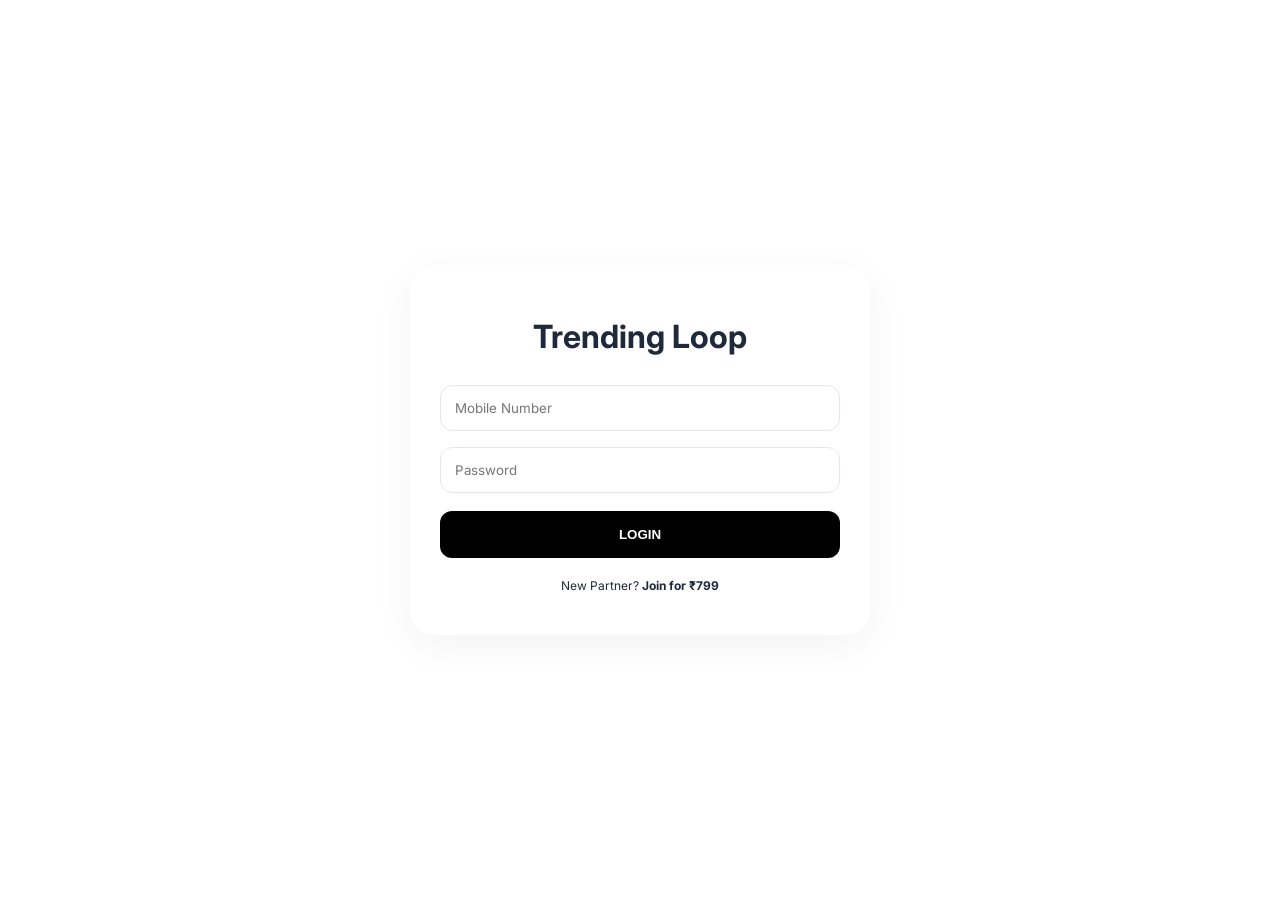
==== portal.html @ d1e94abe "Rename Portal.html to portal.html" ====
<!DOCTYPE html>
<html lang="en">
<head>
    <meta charset="UTF-8">
    <meta name="viewport" content="width=device-width, initial-scale=1.0">
    <title>Vendor Console | Trending Loop</title>
    <script src="https://www.gstatic.com/firebasejs/8.10.0/firebase-app.js"></script>
    <script src="https://www.gstatic.com/firebasejs/8.10.0/firebase-firestore.js"></script>
    <link href="https://fonts.googleapis.com/css2?family=Inter:wght@400;600;800&display=swap" rel="stylesheet">
    <style>
        :root { --brand: #000; --bg: #f8fafc; --blue: #2563eb; --red: #ef4444; }
        body { font-family: 'Inter', sans-serif; background: var(--bg); margin: 0; padding-bottom: 80px; color: #1e293b; }
        #authArea { position: fixed; inset: 0; background: #fff; z-index: 3000; display: flex; justify-content: center; align-items: center; padding: 20px; }
        .auth-card { width: 100%; max-width: 400px; text-align: center; background: #fff; padding: 30px; border-radius: 25px; box-shadow: 0 10px 40px rgba(0,0,0,0.05); }
        input, textarea { width: 100%; padding: 14px; margin: 8px 0; border: 1px solid #e2e8f0; border-radius: 12px; outline: none; box-sizing: border-box; font-family: inherit; }
        .btn-black { width: 100%; padding: 16px; background: #000; color: #fff; border: none; border-radius: 12px; font-weight: 700; cursor: pointer; text-transform: uppercase; margin-top: 10px; width: 100%; }
        .captcha-box { background: #eee; padding: 15px; border-radius: 12px; margin: 15px 0; display: flex; justify-content: space-around; align-items: center; }
        #captchaImg { font-family: 'Courier New', monospace; font-size: 24px; font-weight: 900; letter-spacing: 5px; color: #555; background: #fff; padding: 5px 15px; border-radius: 5px; text-decoration: line-through; }
        .price-tag { font-size: 32px; font-weight: 900; margin: 10px 0; }
        .top-nav { background: #fff; padding: 12px 20px; border-bottom: 1px solid #eee; display: flex; justify-content: space-between; align-items: center; position: sticky; top: 0; z-index: 100; }
        .nav-profile { display: flex; align-items: center; gap: 10px; cursor: pointer; }
        .nav-logo-img { width: 40px; height: 40px; border-radius: 50%; object-fit: cover; border: 2px solid #000; background: #eee; }
        .container { padding: 20px; max-width: 600px; margin: auto; }
        .view-section { display: none; }
        .view-section.active { display: block; }
        .stats-grid { display: grid; grid-template-columns: repeat(2, 1fr); gap: 12px; margin-bottom: 20px; }
        .stat-box { background: #000; color: #fff; padding: 20px; border-radius: 20px; }
        .stat-box div { font-size: 22px; font-weight: 800; margin-top: 5px; }
        .order-card { background: #fff; border-radius: 16px; padding: 20px; margin-bottom: 15px; border: 1px solid #e2e8f0; }
        .modal { display: none; position: fixed; inset: 0; background: rgba(0,0,0,0.8); z-index: 4000; justify-content: center; align-items: center; padding: 20px; }
        .modal-card { background: #fff; width: 100%; max-width: 400px; border-radius: 20px; padding: 25px; max-height: 85vh; overflow-y: auto; }
        #fab { position: fixed; bottom: 90px; right: 20px; width: 60px; height: 60px; background: #000; color: #fff; border-radius: 50%; display: flex; justify-content: center; align-items: center; font-size: 30px; cursor: pointer; z-index: 100; }
        .bottom-menu { position: fixed; bottom: 0; width: 100%; background: #fff; border-top: 1px solid #eee; display: none; justify-content: space-around; padding: 15px 0; z-index: 200; }
        .menu-item { text-align: center; font-size: 10px; font-weight: 800; color: #94a3b8; cursor: pointer; text-transform: uppercase; }
        .menu-item.active { color: #000; }
    </style>
</head>
<body>

<div id="authArea">
    <div class="auth-card">
        <h1>Trending Loop</h1>
        <div id="loginForm">
            <input type="number" id="lPhone" placeholder="Mobile Number">
            <input type="password" id="lPass" placeholder="Password">
            <button class="btn-black" onclick="handleLogin()">Login</button>
            <p onclick="toggleAuth('reg')" style="font-size:12px; margin-top:20px; cursor:pointer;">New Partner? <b>Join for ₹799</b></p>
        </div>
        <div id="regForm" style="display:none;">
            <div id="regDetails">
                <input type="text" id="rShop" placeholder="Shop Name">
                <input type="text" id="rLoc" placeholder="Location">
                <input type="number" id="rPhone" placeholder="WhatsApp Number">
                <input type="password" id="rPass" placeholder="Set Password">
                <div class="captcha-box">
                    <div id="captchaImg">----</div>
                    <div onclick="generateCaptcha()" style="cursor:pointer; font-size:20px;">🔄</div>
                </div>
                <input type="text" id="captchaInput" placeholder="Enter Captcha">
                <button class="btn-black" onclick="showPaymentStep()">Next: Pay ₹799</button>
                <p onclick="toggleAuth('login')" style="font-size:12px; margin-top:15px; cursor:pointer;">Back to Login</p>
            </div>
            <div id="payStep" style="display:none;">
                <h3>Registration Fee</h3>
                <div class="price-tag">₹799</div>
                <img id="regQR" style="width:180px; border:4px solid #000; border-radius:10px; margin-bottom:10px;">
                <input type="text" id="rTxn" placeholder="Transaction ID (UTR)">
                <button class="btn-black" onclick="verifyAndRegister()">Activate My Shop</button>
                <p onclick="document.getElementById('payStep').style.display='none'; document.getElementById('regDetails').style.display='block';" style="cursor:pointer; font-size:12px; color:red; margin-top:10px;">Back</p>
            </div>
        </div>
    </div>
</div>

<div class="top-nav">
    <div class="nav-profile" onclick="openShopSwitcher()">
        <img id="navShopLogo" src="https://cdn-icons-png.flaticon.com/512/606/606673.png" class="nav-logo-img">
        <b id="activeShopName">My Shop</b>
    </div>
    <span onclick="openSettings()" style="cursor:pointer; font-size:22px;">⚙️</span>
</div>

<div class="container">
    <div id="dashboard" class="view-section active">
        <div class="stats-grid">
            <div class="stat-box"><small>Orders</small><div id="cOrders">0</div></div>
            <div class="stat-box" style="background:var(--blue);"><small>Revenue</small><div id="cRev">₹0</div></div>
        </div>
        <div id="oList"></div>
    </div>
    <div id="inventory" class="view-section">
        <div id="pList"></div>
    </div>
</div>

<div id="settingsModal" class="modal">
    <div class="modal-card">
        <h3>Settings</h3>
        <div style="text-align:center; margin-bottom:15px;">
            <img id="editLogoPre" src="" style="width:80px; height:80px; border-radius:50%; object-fit:cover; border:2px solid #000;"><br>
            <button onclick="document.getElementById('logoInp').click()" style="margin-top:10px; font-size:11px; padding:5px 10px;">Change Logo</button>
            <input type="file" id="logoInp" style="display:none;" onchange="previewLogo(this)">
        </div>
        <input type="text" id="setShop" placeholder="Shop Name">
        <input type="password" id="setPass" placeholder="New Password">
        <button class="btn-black" onclick="updateSettings()">Save Changes</button>
        <button class="btn-black" style="background:red;" onclick="deleteMyAccount()">Delete Shop</button>
        <p onclick="closeModals()" style="text-align:center; color:gray; cursor:pointer; margin-top:15px;">Close</p>
    </div>
</div>

<div id="shopModal" class="modal">
    <div class="modal-card">
        <h3>My Shops</h3>
        <div id="myShopsList"></div>
        <input type="text" id="newShopName" placeholder="New Shop Name">
        <button class="btn-black" onclick="addNewShop()">+ Create Another Shop (₹799)</button>
        <p onclick="closeModals()" style="text-align:center; color:gray; cursor:pointer; margin-top:15px;">Close</p>
    </div>
</div>

<div id="addModal" class="modal">
    <div class="modal-card">
        <h3 id="modalTitle">New Product</h3>
        <input type="hidden" id="editProductId">
        <input type="text" id="pName" placeholder="Product Name">
        <input type="number" id="pPrice" placeholder="Price">
        <textarea id="pDesc" placeholder="Description"></textarea>
        <button onclick="document.getElementById('pImgInp').click()" class="btn-black" style="background:#eee; color:#000;">+ PHOTOS</button>
        <input type="file" id="pImgInp" multiple style="display:none;" onchange="pImgPre(this)">
        <div id="pImgTrack" style="display:flex; flex-wrap:wrap; margin-top:10px;"></div>
        <button class="btn-black" id="publishBtn" onclick="publish()">Publish</button>
        <p onclick="closeModals()" style="text-align:center; color:gray; cursor:pointer; margin-top:10px;">Cancel</p>
    </div>
</div>

<div id="fab" onclick="openAddModal()">+</div>

<div class="bottom-menu" id="botMenu">
    <div class="menu-item active" id="mDashBtn" onclick="switchTab('dashboard')">Home</div>
    <div class="menu-item" id="mInvBtn" onclick="switchTab('inventory')">Inventory</div>
</div>

<script>
    const firebaseConfig = { apiKey: "AIzaSyD0pWvaqGlQH93w3ddooHQ6Yq1-6GHus6Y", authDomain: "trending-loop.firebaseapp.com", projectId: "trending-loop" };
    firebase.initializeApp(firebaseConfig);
    const db = firebase.firestore();

    let currentCaptcha = "", uploadedImages = [], finalLogo = "";
    let shopName = "", userPhone = "", userPass = "", userLoc = "";

    function generateCaptcha() {
        const chars = "23456789ABCDEFGHJKLMNPQRSTUVWXYZ";
        let code = "";
        for(let i=0; i<5; i++) code += chars.charAt(Math.floor(Math.random()*chars.length));
        currentCaptcha = code;
        document.getElementById('captchaImg').innerText = code;
    }

    function toggleAuth(t) {
        document.getElementById('regForm').style.display = t=='reg'?'block':'none';
        document.getElementById('loginForm').style.display = t=='login'?'block':'none';
        generateCaptcha();
    }

    function showPaymentStep() {
        shopName = document.getElementById('rShop').value;
        userPhone = document.getElementById('rPhone').value;
        userPass = document.getElementById('rPass').value;
        userLoc = document.getElementById('rLoc').value;
        const cap = document.getElementById('captchaInput').value.toUpperCase();
        if(!shopName || !userPhone || !userPass || !userLoc) return alert("Please fill all details!");
        if(cap !== currentCaptcha) return alert("Wrong Captcha!");
        document.getElementById('regDetails').style.display = 'none';
        document.getElementById('payStep').style.display = 'block';
        const upi = "9897180748@fam";
        document.getElementById('regQR').src = `https://api.qrserver.com/v1/create-qr-code/?size=180x180&data=${encodeURIComponent('upi://pay?pa='+upi+'&am=799&tn=RegFee_'+shopName)}`;
    }

    async function verifyAndRegister() {
        const txn = document.getElementById('rTxn').value;
        if(!txn) return alert("Transaction ID (UTR) Required!");
        await db.collection("vendors").add({
            shop: shopName, phone: userPhone, password: userPass, location: userLoc, txnId: txn, logo: "", feePaid: 799, status: "Pending", time: new Date()
        });
        alert("Details Submitted! We will verify your payment in 6-12 hours. Account will be active after verification.");
        location.reload();
    }

    async function handleLogin() {
        const ph = document.getElementById('lPhone').value, ps = document.getElementById('lPass').value;
        const snap = await db.collection("vendors").where("phone", "==", ph).get();
        let f = false;
        snap.forEach(doc => { 
            const d = doc.data();
            if(d.password === ps) { 
                f = true;
                if(d.status === "Active") {
                    localStorage.setItem("masterPhone", ph); localStorage.setItem("activeShop", d.shop); location.reload(); 
                } else {
                    alert("Account Verification Pending! It takes 6-12 hours after payment.");
                }
            } 
        });
        if(!f) alert("Incorrect Login Details!");
    }

    async function loadData() {
        const sh = localStorage.getItem("activeShop");
        const oSnap = await db.collection("orders").where("store", "==", sh).get();
        const pSnap = await db.collection("products").where("store", "==", sh).get();
        let hO = "", hP = "", c=0, r=0;
        oSnap.forEach(d => { const o = d.data(); c++; r += parseInt(o.price); hO += `<div class="order-card"><b>ID: #${d.id.slice(-6)}</b>\n${o.item} - ₹${o.price}\n<select style="width:100%;" onchange="updateStatus('${d.id}', this.value)"><option value="Pending" ${o.status=='Pending'?'selected':''}>Pending</option><option value="Delivered" ${o.status=='Delivered'?'selected':''}>Delivered</option></select></div>`; });
        pSnap.forEach(d => { hP += `<div style="display:flex; justify-content:space-between; padding:15px; background:#fff; margin-bottom:10px; border-radius:12px;"><b>${d.data().name}</b><div><span onclick="editProduct('${d.id}')" style="color:blue; margin-right:15px;">EDIT</span><span onclick="del('${d.id}')" style="color:red;">DEL</span></div></div>`; });
        document.getElementById('oList').innerHTML = hO || "No Orders"; document.getElementById('pList').innerHTML = hP || "No Products";
        document.getElementById('cOrders').innerText = c; document.getElementById('cRev').innerText = "₹"+r;
    }

    function openAddModal() {
        document.getElementById('modalTitle').innerText = "New Product";
        document.getElementById('editProductId').value = "";
        document.getElementById('pName').value = ""; document.getElementById('pPrice').value = ""; document.getElementById('pDesc').value = "";
        document.getElementById('pImgTrack').innerHTML = ""; uploadedImages = [];
        document.getElementById('publishBtn').innerText = "Publish";
        document.getElementById('addModal').style.display = 'flex';
    }

    async function editProduct(id) {
        const doc = await db.collection("products").doc(id).get();
        const p = doc.data();
        document.getElementById('modalTitle').innerText = "Edit Product";
        document.getElementById('editProductId').value = id;
        document.getElementById('pName').value = p.name; document.getElementById('pPrice').value = p.price; document.getElementById('pDesc').value = p.desc;
        uploadedImages = p.images || [];
        document.getElementById('pImgTrack').innerHTML = "";
        uploadedImages.forEach(img => { document.getElementById('pImgTrack').innerHTML += `<img src="${img}" style="width:50px;height:50px;margin:5px;border-radius:5px;">`; });
        document.getElementById('publishBtn').innerText = "Update";
        document.getElementById('addModal').style.display = 'flex';
    }

    async function publish() {
        const n = document.getElementById('pName').value, p = document.getElementById('pPrice').value, d = document.getElementById('pDesc').value, id = document.getElementById('editProductId').value;
        const data = { name: n, price: p, desc: d, store: localStorage.getItem("activeShop"), images: uploadedImages, time: new Date() };
        if(id) await db.collection("products").doc(id).update(data); else await db.collection("products").add(data);
        location.reload();
    }

    async function check() {
        const ph = localStorage.getItem("masterPhone"), sh = localStorage.getItem("activeShop");
        if(ph && sh) {
            document.getElementById('authArea').style.display='none'; document.getElementById('botMenu').style.display='flex';
            const snap = await db.collection("vendors").where("phone", "==", ph).where("shop", "==", sh).get();
            snap.forEach(doc => { document.getElementById('navShopLogo').src = doc.data().logo || 'https://cdn-icons-png.flaticon.com/512/606/606673.png'; document.getElementById('activeShopName').innerText = sh; });
            loadData();
        } generateCaptcha();
    }

    function previewLogo(i) { const r = new FileReader(); r.onload = (e) => { finalLogo = e.target.result; document.getElementById('editLogoPre').src = finalLogo; }; r.readAsDataURL(i.files[0]); }
    function openSettings() { document.getElementById('settingsModal').style.display = 'flex'; document.getElementById('setShop').value = localStorage.getItem("activeShop"); document.getElementById('editLogoPre').src = document.getElementById('navShopLogo').src; }
    async function updateSettings() {
        const n = document.getElementById('setShop').value, p = document.getElementById('setPass').value, ph = localStorage.getItem("masterPhone"), old = localStorage.getItem("activeShop");
        const snap = await db.collection("vendors").where("phone", "==", ph).where("shop", "==", old).get();
        snap.forEach(async doc => { let up = { shop: n }; if(p) up.password = p; if(finalLogo) up.logo = finalLogo; await db.collection("vendors").doc(doc.id).update(up); localStorage.setItem("activeShop", n); location.reload(); });
    }
    async function deleteMyAccount() { if(confirm("Delete shop?")) { const sh = localStorage.getItem("activeShop"), ph = localStorage.getItem("masterPhone"); const v = await db.collection("vendors").where("phone", "==", ph).where("shop", "==", sh).get(); v.forEach(async d => await db.collection("vendors").doc(d.id).delete()); localStorage.clear(); location.reload(); } }
    async function openShopSwitcher() { document.getElementById('shopModal').style.display = 'flex'; const snap = await db.collection("vendors").where("phone", "==", localStorage.getItem("masterPhone")).get(); const list = document.getElementById('myShopsList'); list.innerHTML = ""; snap.forEach(doc => { list.innerHTML += `<div style="padding:15px; border:1px solid #eee; border-radius:10px; margin-bottom:10px;" onclick="selectShop('${doc.data().shop}')">${doc.data().shop}</div>`; }); }
    function selectShop(s) { localStorage.setItem("activeShop", s); location.reload(); }
    async function addNewShop() { 
        const n = document.getElementById('newShopName').value, ph = localStorage.getItem("masterPhone"); 
        const snap = await db.collection("vendors").where("phone", "==", ph).limit(1).get();
        let ps = ""; snap.forEach(d => ps = d.data().password);
        await db.collection("vendors").add({ shop: n, phone: ph, password: ps, logo: "", feePaid: 799, status: "Pending", time: new Date() }); 
        alert("New shop request sent! Verify payment to activate.");
        location.reload();
    }
    function pImgPre(i) { for(let f of i.files) { const r = new FileReader(); r.onload = (e) => { uploadedImages.push(e.target.result); document.getElementById('pImgTrack').innerHTML += `<img src="${e.target.result}" style="width:50px;height:50px;margin:5px;border-radius:5px;">`; }; r.readAsDataURL(f); } }
    function switchTab(t) { document.querySelectorAll('.view-section').forEach(s => s.classList.remove('active')); document.getElementById(t).classList.add('active'); document.querySelectorAll('.menu-item').forEach(m => m.classList.remove('active')); document.getElementById(t === 'dashboard' ? 'mDashBtn' : 'mInvBtn').classList.add('active'); }
    function closeModals() { document.querySelectorAll('.modal').forEach(m => m.style.display='none'); }
    async function updateStatus(id, s) { await db.collection("orders").doc(id).update({ status: s }); loadData(); }
    async function del(id) { if(confirm("Delete?")) { await db.collection("products").doc(id).delete(); loadData(); } }
    window.onload = check;
</script>
</body>
</html>
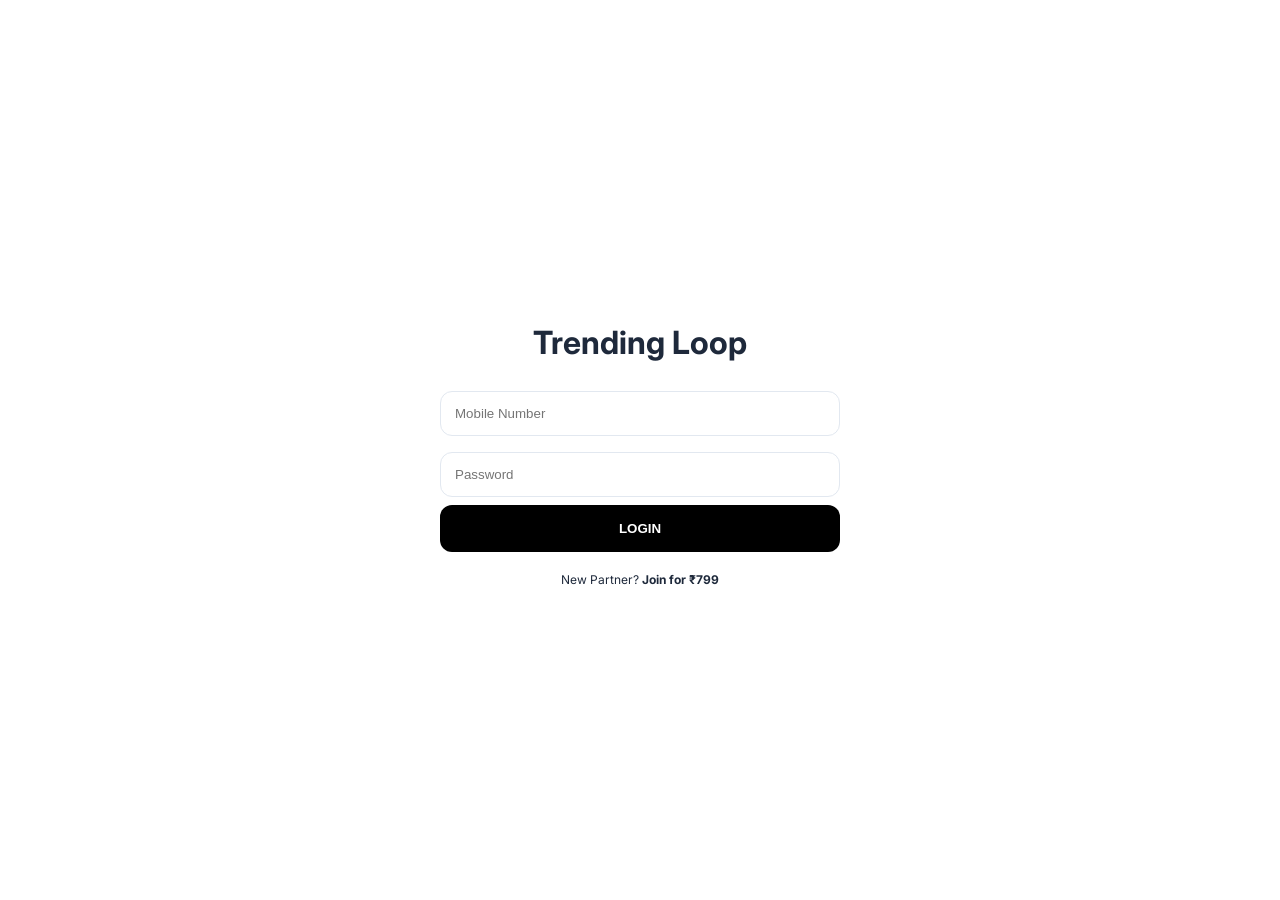
==== commit 7b03c820: "Add files via upload" ====
--- a/portal.html
+++ b/portal.html
@@ -4,35 +4,32 @@
     <meta charset="UTF-8">
     <meta name="viewport" content="width=device-width, initial-scale=1.0">
     <title>Vendor Console | Trending Loop</title>
-    <script src="https://www.gstatic.com/firebasejs/8.10.0/firebase-app.js"></script>
-    <script src="https://www.gstatic.com/firebasejs/8.10.0/firebase-firestore.js"></script>
+    <script src="https://www.gstatic.com/firebasejs/9.23.0/firebase-app-compat.js"></script>
+    <script src="https://www.gstatic.com/firebasejs/9.23.0/firebase-firestore-compat.js"></script>
     <link href="https://fonts.googleapis.com/css2?family=Inter:wght@400;600;800&display=swap" rel="stylesheet">
     <style>
         :root { --brand: #000; --bg: #f8fafc; --blue: #2563eb; --red: #ef4444; }
-        body { font-family: 'Inter', sans-serif; background: var(--bg); margin: 0; padding-bottom: 80px; color: #1e293b; }
-        #authArea { position: fixed; inset: 0; background: #fff; z-index: 3000; display: flex; justify-content: center; align-items: center; padding: 20px; }
-        .auth-card { width: 100%; max-width: 400px; text-align: center; background: #fff; padding: 30px; border-radius: 25px; box-shadow: 0 10px 40px rgba(0,0,0,0.05); }
-        input, textarea { width: 100%; padding: 14px; margin: 8px 0; border: 1px solid #e2e8f0; border-radius: 12px; outline: none; box-sizing: border-box; font-family: inherit; }
-        .btn-black { width: 100%; padding: 16px; background: #000; color: #fff; border: none; border-radius: 12px; font-weight: 700; cursor: pointer; text-transform: uppercase; margin-top: 10px; width: 100%; }
-        .captcha-box { background: #eee; padding: 15px; border-radius: 12px; margin: 15px 0; display: flex; justify-content: space-around; align-items: center; }
-        #captchaImg { font-family: 'Courier New', monospace; font-size: 24px; font-weight: 900; letter-spacing: 5px; color: #555; background: #fff; padding: 5px 15px; border-radius: 5px; text-decoration: line-through; }
-        .price-tag { font-size: 32px; font-weight: 900; margin: 10px 0; }
-        .top-nav { background: #fff; padding: 12px 20px; border-bottom: 1px solid #eee; display: flex; justify-content: space-between; align-items: center; position: sticky; top: 0; z-index: 100; }
-        .nav-profile { display: flex; align-items: center; gap: 10px; cursor: pointer; }
-        .nav-logo-img { width: 40px; height: 40px; border-radius: 50%; object-fit: cover; border: 2px solid #000; background: #eee; }
+        body { font-family: 'Inter', sans-serif; background: var(--bg); margin: 0; padding-bottom: 90px; color: #1e293b; }
+        #authArea { position: fixed; inset: 0; background: #fff; z-index: 5000; display: flex; justify-content: center; align-items: center; padding: 20px; }
+        .auth-card { width: 100%; max-width: 400px; text-align: center; }
+        input, textarea, select { width: 100%; padding: 14px; margin: 8px 0; border: 1px solid #e2e8f0; border-radius: 12px; outline: none; box-sizing: border-box; }
+        .btn-black { width: 100%; padding: 16px; background: #000; color: #fff; border: none; border-radius: 12px; font-weight: 700; cursor: pointer; text-transform: uppercase; }
+        .top-nav { background: #fff; padding: 12px 20px; border-bottom: 1px solid #eee; display: flex; justify-content: space-between; align-items: center; position: sticky; top: 0; z-index: 1000; }
+        .nav-logo-img { width: 40px; height: 40px; border-radius: 50%; object-fit: cover; border: 2px solid #000; }
         .container { padding: 20px; max-width: 600px; margin: auto; }
         .view-section { display: none; }
         .view-section.active { display: block; }
         .stats-grid { display: grid; grid-template-columns: repeat(2, 1fr); gap: 12px; margin-bottom: 20px; }
         .stat-box { background: #000; color: #fff; padding: 20px; border-radius: 20px; }
         .stat-box div { font-size: 22px; font-weight: 800; margin-top: 5px; }
-        .order-card { background: #fff; border-radius: 16px; padding: 20px; margin-bottom: 15px; border: 1px solid #e2e8f0; }
+        .order-card { background: #fff; border-radius: 20px; padding: 18px; margin-bottom: 15px; border: 1px solid #e2e8f0; }
         .modal { display: none; position: fixed; inset: 0; background: rgba(0,0,0,0.8); z-index: 4000; justify-content: center; align-items: center; padding: 20px; }
         .modal-card { background: #fff; width: 100%; max-width: 400px; border-radius: 20px; padding: 25px; max-height: 85vh; overflow-y: auto; }
-        #fab { position: fixed; bottom: 90px; right: 20px; width: 60px; height: 60px; background: #000; color: #fff; border-radius: 50%; display: flex; justify-content: center; align-items: center; font-size: 30px; cursor: pointer; z-index: 100; }
-        .bottom-menu { position: fixed; bottom: 0; width: 100%; background: #fff; border-top: 1px solid #eee; display: none; justify-content: space-around; padding: 15px 0; z-index: 200; }
+        .bottom-menu { position: fixed; bottom: 0; width: 100%; background: #fff; border-top: 1px solid #eee; display: flex; justify-content: space-around; padding: 15px 0; z-index: 2000; }
         .menu-item { text-align: center; font-size: 10px; font-weight: 800; color: #94a3b8; cursor: pointer; text-transform: uppercase; }
         .menu-item.active { color: #000; }
+        .hidden { display: none !important; }
+        #fab { position: fixed; bottom: 90px; right: 20px; width: 60px; height: 60px; background: #000; color: #fff; border-radius: 50%; display: flex; justify-content: center; align-items: center; font-size: 30px; cursor: pointer; z-index: 1500; }
     </style>
 </head>
 <body>
@@ -46,183 +43,166 @@
             <button class="btn-black" onclick="handleLogin()">Login</button>
             <p onclick="toggleAuth('reg')" style="font-size:12px; margin-top:20px; cursor:pointer;">New Partner? <b>Join for ₹799</b></p>
         </div>
-        <div id="regForm" style="display:none;">
+        <div id="regForm" class="hidden">
             <div id="regDetails">
                 <input type="text" id="rShop" placeholder="Shop Name">
                 <input type="text" id="rLoc" placeholder="Location">
                 <input type="number" id="rPhone" placeholder="WhatsApp Number">
                 <input type="password" id="rPass" placeholder="Set Password">
-                <div class="captcha-box">
-                    <div id="captchaImg">----</div>
-                    <div onclick="generateCaptcha()" style="cursor:pointer; font-size:20px;">🔄</div>
-                </div>
-                <input type="text" id="captchaInput" placeholder="Enter Captcha">
+                <input type="text" id="rAgent" placeholder="Agent ID (Optional)">
                 <button class="btn-black" onclick="showPaymentStep()">Next: Pay ₹799</button>
-                <p onclick="toggleAuth('login')" style="font-size:12px; margin-top:15px; cursor:pointer;">Back to Login</p>
+                <p onclick="toggleAuth('login')" style="font-size:12px; margin-top:15px; cursor:pointer;">Back</p>
             </div>
-            <div id="payStep" style="display:none;">
-                <h3>Registration Fee</h3>
-                <div class="price-tag">₹799</div>
-                <img id="regQR" style="width:180px; border:4px solid #000; border-radius:10px; margin-bottom:10px;">
+            <div id="payStep" class="hidden">
+                <h3>Scan & Pay ₹799</h3>
+                <img id="regQR" style="width:180px; border-radius:10px; border:4px solid #000;">
                 <input type="text" id="rTxn" placeholder="Transaction ID (UTR)">
-                <button class="btn-black" onclick="verifyAndRegister()">Activate My Shop</button>
-                <p onclick="document.getElementById('payStep').style.display='none'; document.getElementById('regDetails').style.display='block';" style="cursor:pointer; font-size:12px; color:red; margin-top:10px;">Back</p>
+                <button class="btn-black" onclick="verifyAndRegister()">Submit Details</button>
             </div>
         </div>
     </div>
 </div>
 
-<div class="top-nav">
-    <div class="nav-profile" onclick="openShopSwitcher()">
-        <img id="navShopLogo" src="https://cdn-icons-png.flaticon.com/512/606/606673.png" class="nav-logo-img">
-        <b id="activeShopName">My Shop</b>
-    </div>
-    <span onclick="openSettings()" style="cursor:pointer; font-size:22px;">⚙️</span>
-</div>
-
-<div class="container">
-    <div id="dashboard" class="view-section active">
-        <div class="stats-grid">
-            <div class="stat-box"><small>Orders</small><div id="cOrders">0</div></div>
-            <div class="stat-box" style="background:var(--blue);"><small>Revenue</small><div id="cRev">₹0</div></div>
-        </div>
-        <div id="oList"></div>
-    </div>
-    <div id="inventory" class="view-section">
-        <div id="pList"></div>
-    </div>
-</div>
-
-<div id="settingsModal" class="modal">
-    <div class="modal-card">
-        <h3>Settings</h3>
-        <div style="text-align:center; margin-bottom:15px;">
-            <img id="editLogoPre" src="" style="width:80px; height:80px; border-radius:50%; object-fit:cover; border:2px solid #000;"><br>
-            <button onclick="document.getElementById('logoInp').click()" style="margin-top:10px; font-size:11px; padding:5px 10px;">Change Logo</button>
-            <input type="file" id="logoInp" style="display:none;" onchange="previewLogo(this)">
-        </div>
-        <input type="text" id="setShop" placeholder="Shop Name">
-        <input type="password" id="setPass" placeholder="New Password">
-        <button class="btn-black" onclick="updateSettings()">Save Changes</button>
-        <button class="btn-black" style="background:red;" onclick="deleteMyAccount()">Delete Shop</button>
-        <p onclick="closeModals()" style="text-align:center; color:gray; cursor:pointer; margin-top:15px;">Close</p>
-    </div>
-</div>
-
-<div id="shopModal" class="modal">
-    <div class="modal-card">
-        <h3>My Shops</h3>
-        <div id="myShopsList"></div>
-        <input type="text" id="newShopName" placeholder="New Shop Name">
-        <button class="btn-black" onclick="addNewShop()">+ Create Another Shop (₹799)</button>
-        <p onclick="closeModals()" style="text-align:center; color:gray; cursor:pointer; margin-top:15px;">Close</p>
+<div id="mainUI" class="hidden">
+    <div class="top-nav">
+        <div style="display:flex; align-items:center; gap:10px;">
+            <img id="navShopLogo" src="https://cdn-icons-png.flaticon.com/512/606/606673.png" class="nav-logo-img">
+            <b id="activeShopName">Store</b>
+        </div>
+        <span onclick="logout()" style="color:red; font-weight:800; cursor:pointer;">LOGOUT</span>
+    </div>
+
+    <div class="container">
+        <div id="dashboard" class="view-section active">
+            <div class="stats-grid">
+                <div class="stat-box"><small>Orders</small><div id="cOrders">0</div></div>
+                <div class="stat-box" style="background:var(--blue);"><small>Revenue</small><div id="cRev">₹0</div></div>
+            </div>
+            <h3 style="font-weight:800;">Recent Orders</h3>
+            <div id="oList">Syncing...</div>
+        </div>
+        <div id="inventory" class="view-section">
+            <h3 style="font-weight:800;">My Products</h3>
+            <div id="pList">Loading products...</div>
+        </div>
+    </div>
+
+    <div id="fab" onclick="openAddModal()">+</div>
+
+    <div class="bottom-menu">
+        <div class="menu-item active" id="mDashBtn" onclick="switchTab('dashboard')">Home</div>
+        <div class="menu-item" id="mInvBtn" onclick="switchTab('inventory')">Inventory</div>
     </div>
 </div>
 
 <div id="addModal" class="modal">
     <div class="modal-card">
-        <h3 id="modalTitle">New Product</h3>
+        <h3 id="modalTitle">Product Details</h3>
         <input type="hidden" id="editProductId">
-        <input type="text" id="pName" placeholder="Product Name">
+        <input type="text" id="pName" placeholder="Name">
         <input type="number" id="pPrice" placeholder="Price">
         <textarea id="pDesc" placeholder="Description"></textarea>
+        <div style="display:flex; align-items:center; gap:10px; margin:10px 0; background:#fff0f0; padding:10px; border-radius:12px;">
+            <input type="checkbox" id="pStock" style="width:20px; height:20px;">
+            <label for="pStock" style="font-weight:800; color:red; font-size:12px;">OUT OF STOCK</label>
+        </div>
         <button onclick="document.getElementById('pImgInp').click()" class="btn-black" style="background:#eee; color:#000;">+ PHOTOS</button>
         <input type="file" id="pImgInp" multiple style="display:none;" onchange="pImgPre(this)">
         <div id="pImgTrack" style="display:flex; flex-wrap:wrap; margin-top:10px;"></div>
-        <button class="btn-black" id="publishBtn" onclick="publish()">Publish</button>
-        <p onclick="closeModals()" style="text-align:center; color:gray; cursor:pointer; margin-top:10px;">Cancel</p>
+        <button class="btn-black" onclick="publish()">Save Product</button>
+        <p onclick="closeModals()" style="text-align:center; color:gray; cursor:pointer; margin-top:15px;">Cancel</p>
     </div>
 </div>
 
-<div id="fab" onclick="openAddModal()">+</div>
-
-<div class="bottom-menu" id="botMenu">
-    <div class="menu-item active" id="mDashBtn" onclick="switchTab('dashboard')">Home</div>
-    <div class="menu-item" id="mInvBtn" onclick="switchTab('inventory')">Inventory</div>
-</div>
-
 <script>
-    const firebaseConfig = { apiKey: "AIzaSyD0pWvaqGlQH93w3ddooHQ6Yq1-6GHus6Y", authDomain: "trending-loop.firebaseapp.com", projectId: "trending-loop" };
+    const firebaseConfig = { 
+        apiKey: "AIzaSyD0pWvaqGlQH93w3ddooHQ6Yq1-6GHus6w", authDomain: "trending-loop.firebaseapp.com", 
+        projectId: "trending-loop", storageBucket: "trending-loop.firebasestorage.app",
+        messagingSenderId: "206395963563", appId: "1:206395963563:web:5bba53723d14c8af139fee"
+    };
     firebase.initializeApp(firebaseConfig);
     const db = firebase.firestore();
-
-    let currentCaptcha = "", uploadedImages = [], finalLogo = "";
-    let shopName = "", userPhone = "", userPass = "", userLoc = "";
-
-    function generateCaptcha() {
-        const chars = "23456789ABCDEFGHJKLMNPQRSTUVWXYZ";
-        let code = "";
-        for(let i=0; i<5; i++) code += chars.charAt(Math.floor(Math.random()*chars.length));
-        currentCaptcha = code;
-        document.getElementById('captchaImg').innerText = code;
-    }
+    let uploadedImages = [];
 
     function toggleAuth(t) {
-        document.getElementById('regForm').style.display = t=='reg'?'block':'none';
-        document.getElementById('loginForm').style.display = t=='login'?'block':'none';
-        generateCaptcha();
+        document.getElementById('loginForm').classList.toggle('hidden', t==='reg');
+        document.getElementById('regForm').classList.toggle('hidden', t==='login');
     }
 
     function showPaymentStep() {
-        shopName = document.getElementById('rShop').value;
-        userPhone = document.getElementById('rPhone').value;
-        userPass = document.getElementById('rPass').value;
-        userLoc = document.getElementById('rLoc').value;
-        const cap = document.getElementById('captchaInput').value.toUpperCase();
-        if(!shopName || !userPhone || !userPass || !userLoc) return alert("Please fill all details!");
-        if(cap !== currentCaptcha) return alert("Wrong Captcha!");
-        document.getElementById('regDetails').style.display = 'none';
-        document.getElementById('payStep').style.display = 'block';
-        const upi = "9897180748@fam";
-        document.getElementById('regQR').src = `https://api.qrserver.com/v1/create-qr-code/?size=180x180&data=${encodeURIComponent('upi://pay?pa='+upi+'&am=799&tn=RegFee_'+shopName)}`;
+        const s = document.getElementById('rShop').value;
+        if(!s || !document.getElementById('rPhone').value) return alert("Fill all fields!");
+        document.getElementById('regDetails').classList.add('hidden');
+        document.getElementById('payStep').classList.remove('hidden');
+        document.getElementById('regQR').src = `https://api.qrserver.com/v1/create-qr-code/?size=180x180&data=${encodeURIComponent('upi://pay?pa=9897180748@fam&am=799&tn=RegFee_'+s)}`;
     }
 
     async function verifyAndRegister() {
         const txn = document.getElementById('rTxn').value;
-        if(!txn) return alert("Transaction ID (UTR) Required!");
+        if(!txn) return alert("UTR Required!");
         await db.collection("vendors").add({
-            shop: shopName, phone: userPhone, password: userPass, location: userLoc, txnId: txn, logo: "", feePaid: 799, status: "Pending", time: new Date()
-        });
-        alert("Details Submitted! We will verify your payment in 6-12 hours. Account will be active after verification.");
-        location.reload();
+            shop: document.getElementById('rShop').value, phone: document.getElementById('rPhone').value,
+            password: document.getElementById('rPass').value, location: document.getElementById('rLoc').value,
+            agentCode: document.getElementById('rAgent').value || "Direct", txnId: txn, status: "Pending", time: new Date()
+        });
+        alert("Submitted! Verification in 6-12 hours."); location.reload();
     }
 
     async function handleLogin() {
         const ph = document.getElementById('lPhone').value, ps = document.getElementById('lPass').value;
-        const snap = await db.collection("vendors").where("phone", "==", ph).get();
+        const snap = await db.collection("vendors").where("phone", "in", [ph, parseInt(ph)]).get();
         let f = false;
-        snap.forEach(doc => { 
-            const d = doc.data();
-            if(d.password === ps) { 
+        snap.forEach(doc => {
+            if(doc.data().password == ps) {
                 f = true;
-                if(d.status === "Active") {
-                    localStorage.setItem("masterPhone", ph); localStorage.setItem("activeShop", d.shop); location.reload(); 
-                } else {
-                    alert("Account Verification Pending! It takes 6-12 hours after payment.");
-                }
-            } 
-        });
-        if(!f) alert("Incorrect Login Details!");
+                if(doc.data().status === "Active") {
+                    localStorage.setItem("masterPhone", ph); localStorage.setItem("activeShop", doc.data().shop); location.reload();
+                } else alert("Verification Pending (6-12 Hours)");
+            }
+        });
+        if(!f) alert("Wrong Details!");
     }
 
     async function loadData() {
         const sh = localStorage.getItem("activeShop");
-        const oSnap = await db.collection("orders").where("store", "==", sh).get();
-        const pSnap = await db.collection("products").where("store", "==", sh).get();
-        let hO = "", hP = "", c=0, r=0;
-        oSnap.forEach(d => { const o = d.data(); c++; r += parseInt(o.price); hO += `<div class="order-card"><b>ID: #${d.id.slice(-6)}</b>\n${o.item} - ₹${o.price}\n<select style="width:100%;" onchange="updateStatus('${d.id}', this.value)"><option value="Pending" ${o.status=='Pending'?'selected':''}>Pending</option><option value="Delivered" ${o.status=='Delivered'?'selected':''}>Delivered</option></select></div>`; });
-        pSnap.forEach(d => { hP += `<div style="display:flex; justify-content:space-between; padding:15px; background:#fff; margin-bottom:10px; border-radius:12px;"><b>${d.data().name}</b><div><span onclick="editProduct('${d.id}')" style="color:blue; margin-right:15px;">EDIT</span><span onclick="del('${d.id}')" style="color:red;">DEL</span></div></div>`; });
-        document.getElementById('oList').innerHTML = hO || "No Orders"; document.getElementById('pList').innerHTML = hP || "No Products";
-        document.getElementById('cOrders').innerText = c; document.getElementById('cRev').innerText = "₹"+r;
+        db.collection("orders").where("store", "==", sh).onSnapshot(snap => {
+            let hO = "", c=0, r=0;
+            snap.forEach(d => {
+                const o = d.data(); c++; r += parseInt(o.price);
+                hO += `<div class="order-card">
+                    <b>Size: ${o.size}</b> | ₹${o.price}<br><b>${o.item}</b><br><small>${o.customer} (${o.phone})</small>
+                    <select onchange="updateStat('${d.id}', this.value)" style="margin-top:10px;">
+                        <option value="Pending" ${o.status=='Pending'?'selected':''}>Pending</option>
+                        <option value="Packing" ${o.status=='Packing'?'selected':''}>Packing</option>
+                        <option value="Shipped" ${o.status=='Shipped'?'selected':''}>Shipped</option>
+                        <option value="Delivered" ${o.status=='Delivered'?'selected':''}>Delivered</option>
+                    </select>
+                </div>`;
+            });
+            document.getElementById('oList').innerHTML = hO || "No Orders";
+            document.getElementById('cOrders').innerText = c; document.getElementById('cRev').innerText = "₹"+r;
+        });
+
+        db.collection("products").where("store", "==", sh).onSnapshot(snap => {
+            let hP = "";
+            snap.forEach(d => {
+                const p = d.data();
+                const stock = p.outOfStock ? '<span style="color:red; font-size:10px;">(OUT OF STOCK)</span>' : '<span style="color:green; font-size:10px;">(IN STOCK)</span>';
+                hP += `<div style="padding:15px; background:#fff; margin-bottom:10px; border-radius:15px; border:1px solid #eee; display:flex; justify-content:space-between; align-items:center;">
+                    <div><b>${p.name}</b> ${stock}</div>
+                    <div><span onclick="editProduct('${d.id}')" style="color:blue; margin-right:10px; cursor:pointer; font-weight:800;">EDIT</span><span onclick="del('${d.id}')" style="color:red; cursor:pointer; font-weight:800;">DEL</span></div>
+                </div>`;
+            });
+            document.getElementById('pList').innerHTML = hP || "No Products.";
+        });
     }
 
     function openAddModal() {
         document.getElementById('modalTitle').innerText = "New Product";
-        document.getElementById('editProductId').value = "";
-        document.getElementById('pName').value = ""; document.getElementById('pPrice').value = ""; document.getElementById('pDesc').value = "";
-        document.getElementById('pImgTrack').innerHTML = ""; uploadedImages = [];
-        document.getElementById('publishBtn').innerText = "Publish";
-        document.getElementById('addModal').style.display = 'flex';
+        document.getElementById('editProductId').value = ""; document.getElementById('pName').value = "";
+        document.getElementById('pPrice').value = ""; document.getElementById('pDesc').value = "";
+        document.getElementById('pStock').checked = false; document.getElementById('pImgTrack').innerHTML = ""; 
+        uploadedImages = []; document.getElementById('addModal').style.display = 'flex';
     }
 
     async function editProduct(id) {
@@ -230,55 +210,53 @@
         const p = doc.data();
         document.getElementById('modalTitle').innerText = "Edit Product";
         document.getElementById('editProductId').value = id;
-        document.getElementById('pName').value = p.name; document.getElementById('pPrice').value = p.price; document.getElementById('pDesc').value = p.desc;
-        uploadedImages = p.images || [];
-        document.getElementById('pImgTrack').innerHTML = "";
-        uploadedImages.forEach(img => { document.getElementById('pImgTrack').innerHTML += `<img src="${img}" style="width:50px;height:50px;margin:5px;border-radius:5px;">`; });
-        document.getElementById('publishBtn').innerText = "Update";
+        document.getElementById('pName').value = p.name; document.getElementById('pPrice').value = p.price;
+        document.getElementById('pDesc').value = p.desc || ""; document.getElementById('pStock').checked = p.outOfStock || false;
+        uploadedImages = p.images || []; document.getElementById('pImgTrack').innerHTML = "";
+        uploadedImages.forEach(img => { document.getElementById('pImgTrack').innerHTML += `<img src="${img}" style="width:40px;height:40px;margin:5px;">`; });
         document.getElementById('addModal').style.display = 'flex';
     }
 
     async function publish() {
-        const n = document.getElementById('pName').value, p = document.getElementById('pPrice').value, d = document.getElementById('pDesc').value, id = document.getElementById('editProductId').value;
-        const data = { name: n, price: p, desc: d, store: localStorage.getItem("activeShop"), images: uploadedImages, time: new Date() };
-        if(id) await db.collection("products").doc(id).update(data); else await db.collection("products").add(data);
-        location.reload();
-    }
-
-    async function check() {
+        const id = document.getElementById('editProductId').value;
+        const data = { 
+            name: document.getElementById('pName').value, price: document.getElementById('pPrice').value, 
+            desc: document.getElementById('pDesc').value, store: localStorage.getItem("activeShop"), 
+            outOfStock: document.getElementById('pStock').checked, images: uploadedImages, time: new Date() 
+        };
+        id ? await db.collection("products").doc(id).update(data) : await db.collection("products").add(data);
+        alert("Saved!"); closeModals();
+    }
+
+    function pImgPre(i) {
+        for(let f of i.files) {
+            const r = new FileReader();
+            r.onload = (e) => { uploadedImages.push(e.target.result); document.getElementById('pImgTrack').innerHTML += `<img src="${e.target.result}" style="width:40px;height:40px;">`; };
+            r.readAsDataURL(f);
+        }
+    }
+
+    function switchTab(t) {
+        window.scrollTo(0,0);
+        document.querySelectorAll('.view-section').forEach(s => s.classList.remove('active'));
+        document.getElementById(t).classList.add('active');
+        document.querySelectorAll('.menu-item').forEach(m => m.classList.remove('active'));
+        document.getElementById(t === 'dashboard' ? 'mDashBtn' : 'mInvBtn').classList.add('active');
+    }
+
+    async function updateStat(id, s) { await db.collection("orders").doc(id).update({ status: s }); }
+    async function del(id) { if(confirm("Delete?")) await db.collection("products").doc(id).delete(); }
+    function closeModals() { document.getElementById('addModal').style.display = 'none'; }
+    function logout() { localStorage.clear(); location.reload(); }
+
+    window.onload = () => {
         const ph = localStorage.getItem("masterPhone"), sh = localStorage.getItem("activeShop");
         if(ph && sh) {
-            document.getElementById('authArea').style.display='none'; document.getElementById('botMenu').style.display='flex';
-            const snap = await db.collection("vendors").where("phone", "==", ph).where("shop", "==", sh).get();
-            snap.forEach(doc => { document.getElementById('navShopLogo').src = doc.data().logo || 'https://cdn-icons-png.flaticon.com/512/606/606673.png'; document.getElementById('activeShopName').innerText = sh; });
-            loadData();
-        } generateCaptcha();
-    }
-
-    function previewLogo(i) { const r = new FileReader(); r.onload = (e) => { finalLogo = e.target.result; document.getElementById('editLogoPre').src = finalLogo; }; r.readAsDataURL(i.files[0]); }
-    function openSettings() { document.getElementById('settingsModal').style.display = 'flex'; document.getElementById('setShop').value = localStorage.getItem("activeShop"); document.getElementById('editLogoPre').src = document.getElementById('navShopLogo').src; }
-    async function updateSettings() {
-        const n = document.getElementById('setShop').value, p = document.getElementById('setPass').value, ph = localStorage.getItem("masterPhone"), old = localStorage.getItem("activeShop");
-        const snap = await db.collection("vendors").where("phone", "==", ph).where("shop", "==", old).get();
-        snap.forEach(async doc => { let up = { shop: n }; if(p) up.password = p; if(finalLogo) up.logo = finalLogo; await db.collection("vendors").doc(doc.id).update(up); localStorage.setItem("activeShop", n); location.reload(); });
-    }
-    async function deleteMyAccount() { if(confirm("Delete shop?")) { const sh = localStorage.getItem("activeShop"), ph = localStorage.getItem("masterPhone"); const v = await db.collection("vendors").where("phone", "==", ph).where("shop", "==", sh).get(); v.forEach(async d => await db.collection("vendors").doc(d.id).delete()); localStorage.clear(); location.reload(); } }
-    async function openShopSwitcher() { document.getElementById('shopModal').style.display = 'flex'; const snap = await db.collection("vendors").where("phone", "==", localStorage.getItem("masterPhone")).get(); const list = document.getElementById('myShopsList'); list.innerHTML = ""; snap.forEach(doc => { list.innerHTML += `<div style="padding:15px; border:1px solid #eee; border-radius:10px; margin-bottom:10px;" onclick="selectShop('${doc.data().shop}')">${doc.data().shop}</div>`; }); }
-    function selectShop(s) { localStorage.setItem("activeShop", s); location.reload(); }
-    async function addNewShop() { 
-        const n = document.getElementById('newShopName').value, ph = localStorage.getItem("masterPhone"); 
-        const snap = await db.collection("vendors").where("phone", "==", ph).limit(1).get();
-        let ps = ""; snap.forEach(d => ps = d.data().password);
-        await db.collection("vendors").add({ shop: n, phone: ph, password: ps, logo: "", feePaid: 799, status: "Pending", time: new Date() }); 
-        alert("New shop request sent! Verify payment to activate.");
-        location.reload();
-    }
-    function pImgPre(i) { for(let f of i.files) { const r = new FileReader(); r.onload = (e) => { uploadedImages.push(e.target.result); document.getElementById('pImgTrack').innerHTML += `<img src="${e.target.result}" style="width:50px;height:50px;margin:5px;border-radius:5px;">`; }; r.readAsDataURL(f); } }
-    function switchTab(t) { document.querySelectorAll('.view-section').forEach(s => s.classList.remove('active')); document.getElementById(t).classList.add('active'); document.querySelectorAll('.menu-item').forEach(m => m.classList.remove('active')); document.getElementById(t === 'dashboard' ? 'mDashBtn' : 'mInvBtn').classList.add('active'); }
-    function closeModals() { document.querySelectorAll('.modal').forEach(m => m.style.display='none'); }
-    async function updateStatus(id, s) { await db.collection("orders").doc(id).update({ status: s }); loadData(); }
-    async function del(id) { if(confirm("Delete?")) { await db.collection("products").doc(id).delete(); loadData(); } }
-    window.onload = check;
+            document.getElementById('authArea').classList.add('hidden');
+            document.getElementById('mainUI').classList.remove('hidden');
+            document.getElementById('activeShopName').innerText = sh; loadData();
+        }
+    };
 </script>
 </body>
 </html>
